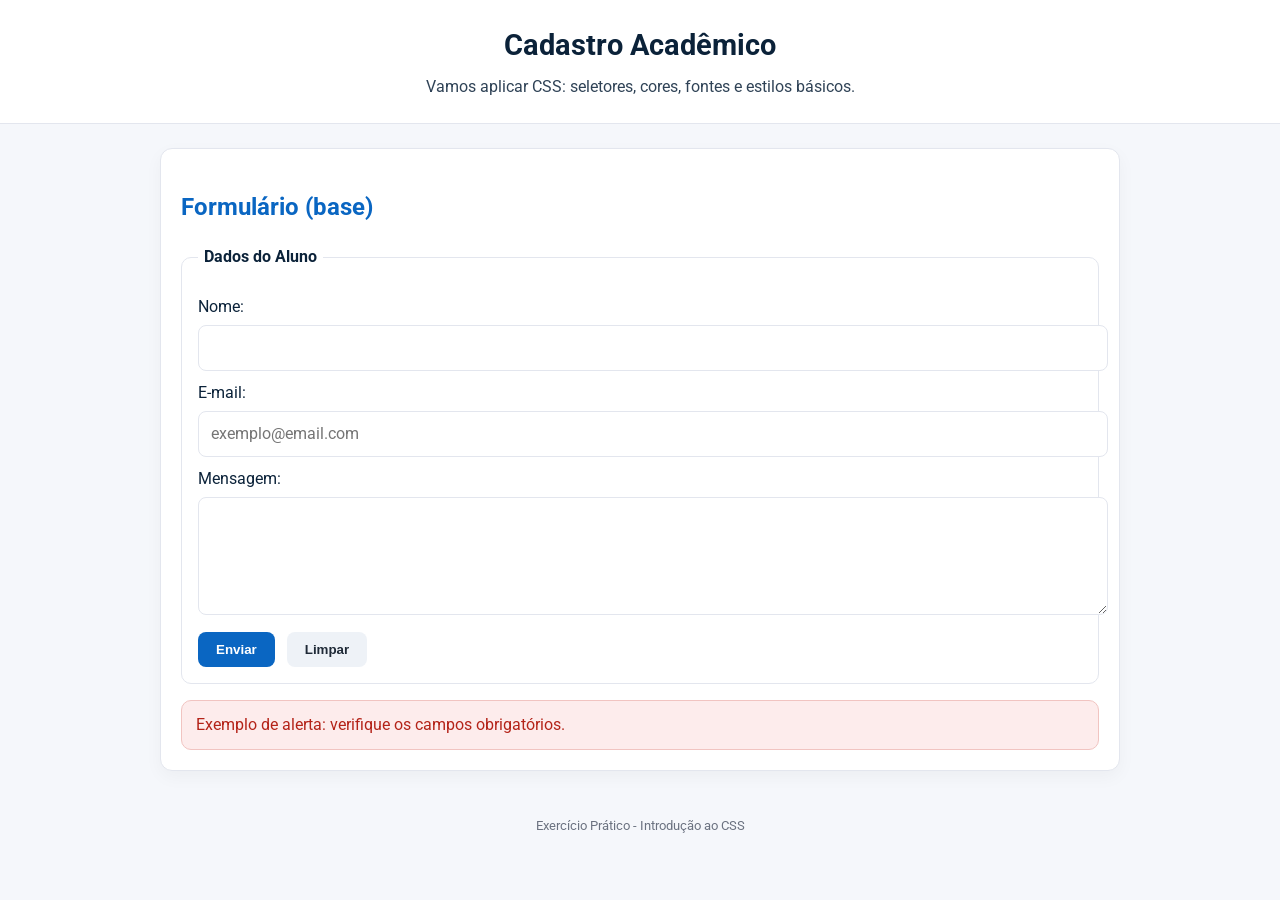
==== Lab_CSS_Intro/index.html @ 8a0778b6 "Arquivo inicial Arquivo fornecido pelo docente, para o aprendizado do CSS" ====
<!DOCTYPE html>
<html lang="pt-BR">

<head>
    <meta charset="UTF-8" />
    <meta name="viewport" content="width=device-width, initial-scale=1" />
    <title>Introdução ao CSS</title>
    <link href="https://fonts.googleapis.com/css2?family=Roboto:wght@400;700&display=swap" rel="stylesheet">
    <link rel="stylesheet" href="style.css" />
</head>

<body>
    <header class="topbar">
        <h1 id="titulo">Cadastro Acadêmico</h1>
        <p class="sub">Vamos aplicar CSS: seletores, cores, fontes e estilos básicos.</p>
    </header>
    <main class="container">
        <section class="card">
            <h2 class="destaque">Formulário (base)</h2>
            <form action="#" method="post">
                <fieldset>
                    <legend>Dados do Aluno</legend>
                    <label for="nome">Nome:</label>
                    <input type="text" id="nome" name="nome" required />
                    <label for="email">E-mail:</label>
                    <input type="email" id="email" name="email" placeholder="exemplo@email.com" />
                    <label for="msg">Mensagem:</label>
                    <textarea id="msg" name="mensagem" rows="4"></textarea>
                    <div class="acoes">
                        <button type="submit">Enviar</button>
                        <button type="reset" class="secundario">Limpar</button>
                    </div>
                </fieldset>
            </form>
            <div class="alerta" role="alert">
                Exemplo de alerta: verifique os campos obrigatórios.
            </div>
        </section>
    </main>
    <footer class="rodape">
        <small>Exercício Prático - Introdução ao CSS</small>
    </footer>
</body>

</html>
---- Lab_CSS_Intro/style.css ----
* RESET+TOKENS */ * {
    box-sizing: border-box;
}

:root {
    --cor-primaria: #0a66c2;    
    --cor-escuro: #0b2239;
    --cor-fundo: #f5f7fb;
    --cor-borda: #e3e6ee;
    --cor-erro: #b42318;
}

/* TIPOGRAFIA GLOBAL */
html,
body {
    margin: 0;
    padding: 0;
    font-family: 'Roboto', system-ui, -apple-system, Segoe UI, Helvetica, Arial, sans-serif;
    color: var(--cor-escuro);
    background: var(--cor-fundo);
    line-height: 1.5;
}

/* TOPO */
.topbar {
    padding: 24px 16px;
    text-align: center;
    background: #fff;
    border-bottom: 1px solid var(--cor-borda);
}

#titulo {
    margin: 0;
    font-size: 1.8rem;
}

.sub {
    margin: 8px 0 0;
    opacity: 0.85;
}

/* CONTAINER E CARD */
.container {
    width: min(100% - 32px, 960px);
    margin: 24px auto;
}

.card {
    background: #fff;
    border: 1px solid var(--cor-borda);
    border-radius: 12px;
    padding: 20px;
    box-shadow: 0 6px 18px rgba(0, 0, 0, .04);
}

.destaque {
    color: var(--cor-primaria);
}

/* FORMULÁRIO */
form fieldset {
    border: 1px solid var(--cor-borda);
    border-radius: 10px;
    padding: 16px;
    margin: 0 0 16px;
}

legend {
    font-weight: 700;
    padding: 0 6px;
}

label {
    display: block;
    margin: 10px 0 6px;
}

input,
select,
textarea {
    width: 100%;
    padding: 10px 12px;
    border: 1px solid var(--cor-borda);
    border-radius: 8px;
    background: #fff;
    font: inherit;
}

/* foco acessível */
input:focus,
select:focus,
textarea:focus {
    outline: 3px solid rgba(10, 102, 194, .2);
    border-color: var(--cor-primaria);
}

/* botões */
.acoes {
    display: flex;
    gap: 12px;
    margin-top: 10px;
}

button {
    cursor: pointer;
    border: none;
    padding: 10px 18px;
    border-radius: 8px;
    font-weight: 700;
    background: var(--cor-primaria);
    color: #fff;
}

button:hover {
    filter: brightness(0.95);
}

button.secundario {
    background: #eef2f7;
    color: #1f2a37;
}

/* alerta */
.alerta {
    margin-top: 8px;
    padding: 12px 14px;
    border-radius: 10px;
    border: 1px solid #f1c4c1;
    background: #fdecec;
    color: var(--cor-erro);
}

/* rodapé */
.rodape {
    text-align: center;
    padding: 18px 12px;
    color: #6b7280;
}
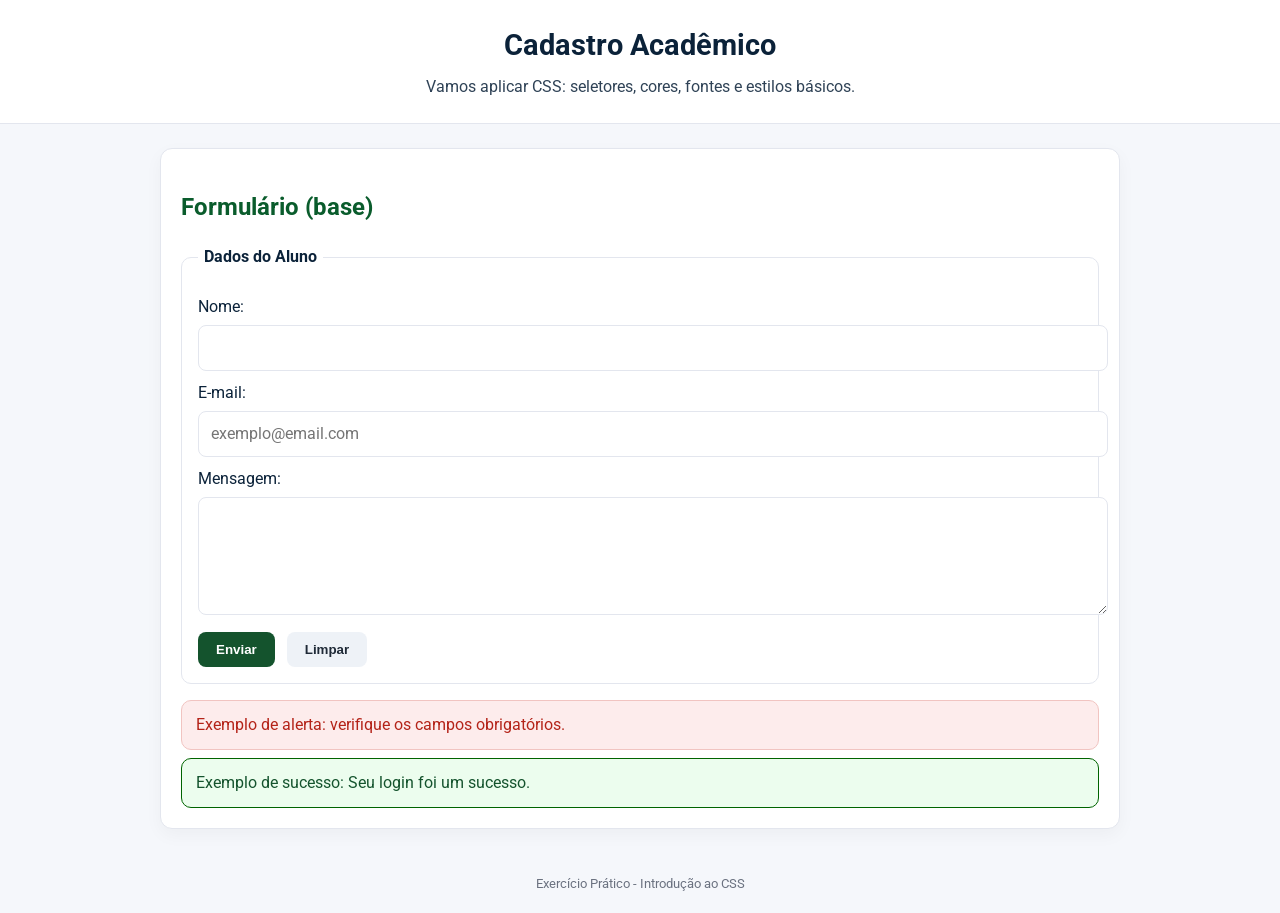
==== commit d4c64a5d: "Novas alterações Alterações feitas:  Adição do aviso de sucesso Adição de hsl()" ====
--- a/Lab_CSS_Intro/index.html
+++ b/Lab_CSS_Intro/index.html
@@ -35,6 +35,13 @@
             <div class="alerta" role="alert">
                 Exemplo de alerta: verifique os campos obrigatórios.
             </div>
+
+            <div class="sucesso" role="sucesso">
+                Exemplo de sucesso: Seu login foi um sucesso.
+            </div>
+
+            
+
         </section>
     </main>
     <footer class="rodape">
--- a/Lab_CSS_Intro/style.css
+++ b/Lab_CSS_Intro/style.css
@@ -3,7 +3,7 @@
 }
 
 :root {
-    --cor-primaria: #0a66c2;    
+    --cor-primaria: #14532d;    
     --cor-escuro: #0b2239;
     --cor-fundo: #f5f7fb;
     --cor-borda: #e3e6ee;
@@ -54,7 +54,8 @@
 }
 
 .destaque {
-    color: var(--cor-primaria);
+    color: hsl(145, 80%, 20%);
+
 }
 
 /* FORMULÁRIO */
@@ -93,6 +94,11 @@
     outline: 3px solid rgba(10, 102, 194, .2);
     border-color: var(--cor-primaria);
 }
+
+input:hover{
+    border-color: #14532d;
+}
+
 
 /* botões */
 .acoes {
@@ -135,4 +141,14 @@
     text-align: center;
     padding: 18px 12px;
     color: #6b7280;
+}
+
+.sucesso {
+
+ margin-top: 8px;
+    padding: 12px 14px;
+    border-radius: 10px;
+    border: 1px solid #006400;
+    background: #ecfdee;
+    color: var(--cor-primaria);
 }
